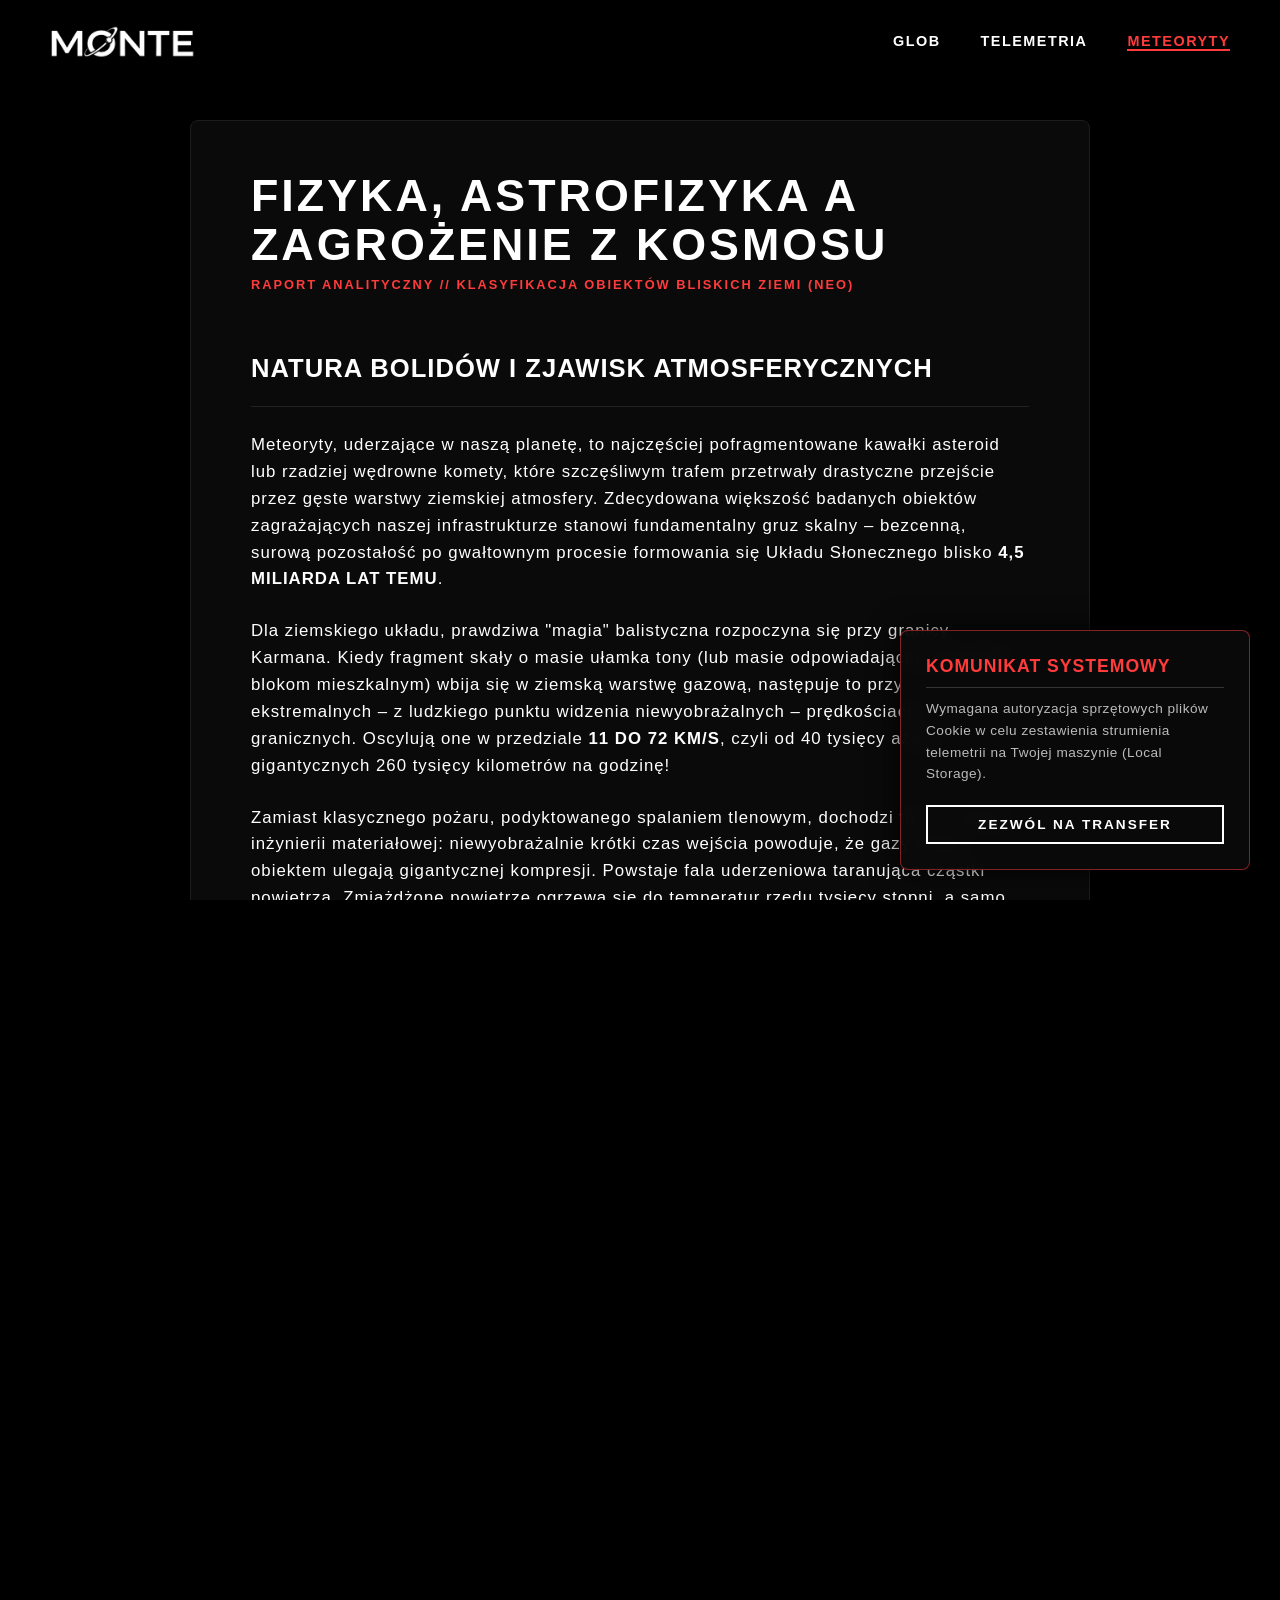
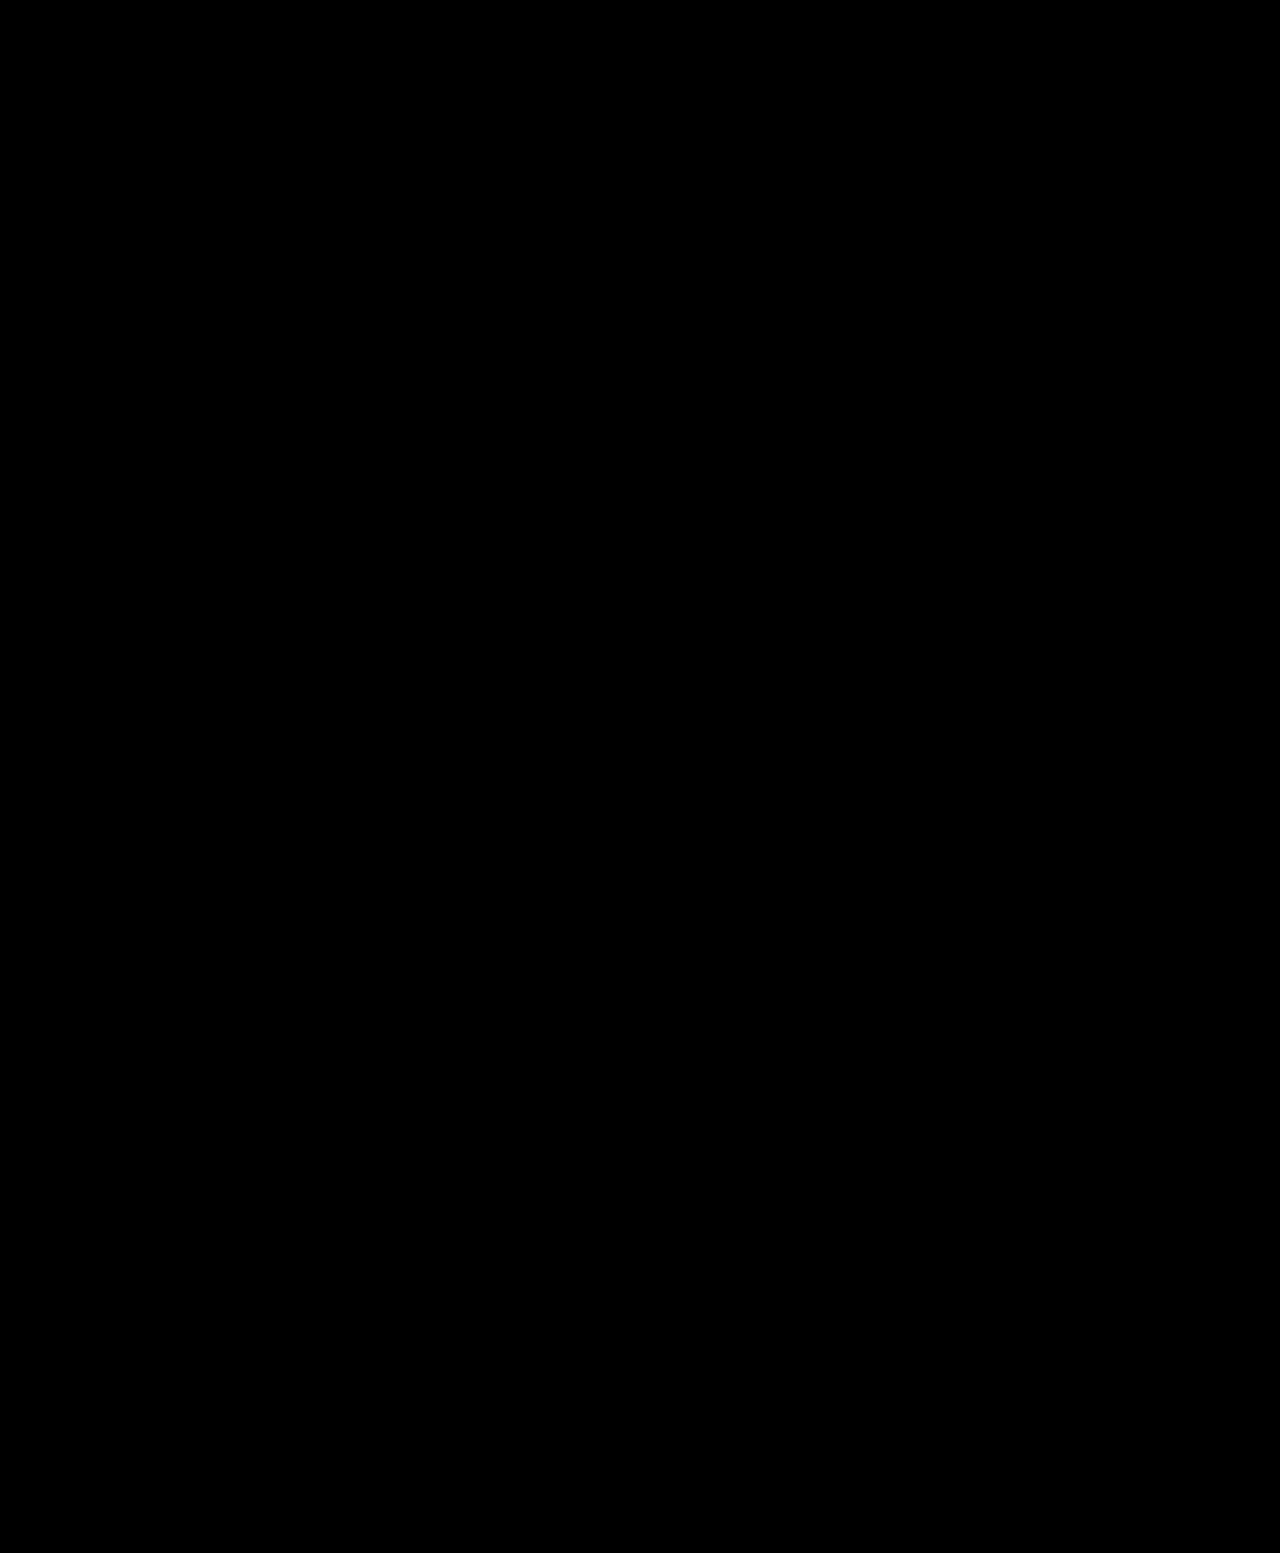
==== meteoryty.html @ 97e1cbf5 "Add files via upload" ====
<!DOCTYPE html>
<html lang="pl">

<head>
    <meta charset="UTF-8">
    <meta name="viewport" content="width=device-width, initial-scale=1.0">
    <title>METEORYTY – DETEKTOR | MONTE</title>
    <meta name="description" content="Klasyfikacja Obiektów Bliskich Ziemi, analiza ryzyka i kolonizacja Marsa przed potencjalną anomalią balistyczną rodem z NASA.">
    <link rel="icon" type="image/png" href="favicon/meteor.png">
    <link rel="stylesheet" href="style.css">
</head>

<body>
    <!-- Nawigacja -->
    <header class="navbar">
        <div class="logo">
            <a href="index.html">
                <img src="logoicon/logo.png" alt="Logo Detektor" style="height: 34px; width: auto; vertical-align: middle;">
            </a>
        </div>
        <nav class="nav-links">
            <a href="index.html#tracker">GLOB</a>
            <a href="index.html#feed">TELEMETRIA</a>
            <a href="meteoryty.html" style="color:#ff3b3b; border-bottom: 2px solid #ff3b3b;">METEORYTY</a>
        </nav>
        <div class="menu-toggle">&#9776;</div>
    </header>

    <div class="article-container">
        <h1>Fizyka, Astrofizyka a Zagrożenie Z Kosmosu</h1>
        <p style="color:#ff3b3b; font-size:0.8rem; text-transform:uppercase; letter-spacing: 2px; font-weight:bold; margin-bottom: 40px;">RAPORT ANALITYCZNY // KLASYFIKACJA OBIEKTÓW BLISKICH ZIEMI (NEO)</p>
        
        <h2>NATURA BOLIDÓW I ZJAWISK ATMOSFERYCZNYCH</h2>
        <p>Meteoryty, uderzające w naszą planetę, to najczęściej pofragmentowane kawałki asteroid lub rzadziej wędrowne komety, które szczęśliwym trafem przetrwały drastyczne przejście przez gęste warstwy ziemskiej atmosfery. Zdecydowana większość badanych obiektów zagrażających naszej infrastrukturze stanowi fundamentalny gruz skalny – bezcenną, surową pozostałość po gwałtownym procesie formowania się Układu Słonecznego blisko <strong>4,5 miliarda lat temu</strong>.</p>
        
        <p>Dla ziemskiego układu, prawdziwa "magia" balistyczna rozpoczyna się przy granicy Karmana. Kiedy fragment skały o masie ułamka tony (lub masie odpowiadającej nierzadko blokom mieszkalnym) wbija się w ziemską warstwę gazową, następuje to przy ekstremalnych – z ludzkiego punktu widzenia niewyobrażalnych – prędkościach granicznych. Oscylują one w przedziale <strong>11 do 72 km/s</strong>, czyli od 40 tysięcy aż do gigantycznych 260 tysięcy kilometrów na godzinę!</p>
        
        <p>Zamiast klasycznego pożaru, podyktowanego spalaniem tlenowym, dochodzi tu do czystej inżynierii materiałowej: niewyobrażalnie krótki czas wejścia powoduje, że gazy przed obiektem ulegają gigantycznej kompresji. Powstaje fala uderzeniowa taranująca cząstki powietrza. Zmiażdżone powietrze ogrzewa się do temperatur rzędu tysięcy stopni, a samo zjawisko niszczenia nazywamy z fizycznego punktu widzenia <em>ablacją</em>. Na optycznych detektorach i stacjach wczesnego ostrzegania NASA (takich jak CNEOS) wykrywane jest to natychmiast jako potężny rozbłysk promieniowania cieplnego – nazywany anglosaskim terminem <strong>Fireball</strong> (bolid).</p>
        
        <h2>WIDMO ZAGŁADY: CZY WKRÓTCE ZNIKNIEMY JAK DINOZAURY?</h2>
        <p>Pomimo powszechnie królujących, ponurych obaw napędzanych wizją reżyserską rodem z Hollywood, czysta i chłodna statystyka układów stochastycznych dynamiki orbitalnej przynosi ulgę. Ziemi absolutnie nie zagraża natychmiastowe globalne wymarcie flory i fauny z miesiąca na miesiąc. Asteroida kalibru rzędu 10-15 kilometrów średnicy – gabaryty przypisywane słynnemu impaktorowi z krateru <strong>Chicxulub</strong>, który przed milionami lat zabił całą gałąź nieptasich dinozaurów – trafia w Ziemię skrajnie i niewyobrażalnie wręcz rzadko. Znakomita większość orbit monstrualnych obiektów Układu Słonecznego została skrupulatnie zweryfikowana przez agencje i przebywa dziś bezpiecznie, mocno ustabilizowana przez dominujące wpływy grawitacyjne w Pasie Głównym Jowisza.</p>
        
        <p>Nie oznacza to jednak jakiejś uniwersalnej gwarancji absolutnego bezpieczeństwa Ziemi i jej mieszkańców.</p>
        
        <p>W XXI wieku największym, najbardziej realnym, <strong>nagłym i punktowym</strong> zagrożeniem dla cywilizacji ludzkiej są obiekty, z którymi mierzy się właśnie Twój Detektor na stronie głównej – te o średnicy od 50 do około 140 metrów. Ciała te są z reguły ciemne, małe (dla teleskopów z Ziemi) a ich wejście gmatwa się w blasku słonecznym, przez co o zbliżającej się skałach dowiadujemy się nierzadko w dniu uderzenia.</p>
        
        <p>Dokładnie taki "niewielki", 50-metrowy bolid zniszczył olbrzymie połacie lasu poruszając się nad Syberią w 1908 roku podczas słynnej katastrofy Tunguskiej. Mieliśmy z nim do czynienia także zupełnie niedawno nad rosyjskim miastem Czelabińsk, kiedy potężna fala uderzeniowa pozbawiła na moment całe miasto barier w postaci okien i raniła około półtora tysiąca osób. Energia wyzwolona z bezpośredniego wlecenia niewielkiego, chociażby tylko stumetrowego obiektu centralnie w nowojorską czy rzymską aglomerację dorównywać będzie podwielokrotności najsilniejszej bomby wodorowej w arsenale mocarstw jądrowych. Ciśnienie z tak kolosalnego wydarzenia dosłownie zdmuchnie metropolię. Ryzyko zagłady całego lądu nie wystąpi, lecz regionalna rzeź wywołana kosmicznym cudem – już tak.</p>
        
        <div class="monte-promo">
            <h3>GWARANCJA PRZETRWANIA GATUNKU</h3>
            <p>Najtwardsze analizy z rdzeni geologicznych naszej planety krzyczą głośno i wyraźnie o jednej regule. Orbita okołosłoneczna Zeme to nie oaza. Ziemia potrafi resetować życie za sprawą wahań osi, drastycznych erupcji szczelinowych i – ostatecznie – rykoszetów ciał niebieskich uwolnionych np. z otchłani mroźnego Pasa Kuipera. Przez setki wieków nasz dom radził sobie z niszczycielskimi żywiołami.</p>
            <p>Trzymanie całej spuścizny cywilizacyjnej, infrastruktury węglowej, dorobku miliardów umysłów oraz bibliotek ludzkości wyłącznie i tylko pod cienkim kloszem jednej, bezbronnej atmosfery to skrajny, taktyczny masochizm. Czysta dyrektywa genetyczna wskazuje, że ochrona puli DNA polega na brutalnej dywersyfikacji. <strong>Kolonizacja nie jest ucieczką hollywoodzkich marzycieli – to ostateczna, naukowa polisa emerytalna dla naszego gatunku.</strong> Rozrzucenie świadomości na zewnętrzne przyczółki ubezpiecza całą historię ludzkich osiągnięć przez destrukcją w punkcie zero.</p>
            <br>
            <a href="https://cryptgodson.github.io/MonteMARS/" target="_blank" class="btn-mars">SPRAWDŹ GŁÓWNY PROGRAM KOLONIZACYJNY MARSA – MONTE</a>
        </div>
    </div>

    <footer class="site-footer">
        <!-- Push Cookie Notification -->
        <div id="consent-module" class="hidden">
            <div class="consent-content">
                <h4 style="margin-top:0; margin-bottom: 10px; color:#ff3b3b; font-family:'D-DIN', sans-serif; letter-spacing:1px; font-size:1.1rem; border-bottom: 1px solid #333; padding-bottom: 10px;">KOMUNIKAT SYSTEMOWY</h4>
                <p>Wymagana autoryzacja sprzętowych plików Cookie w celu zestawienia strumienia telemetrii na Twojej maszynie (Local Storage).</p>
                <button id="confirm-link-btn" class="btn" style="padding: 10px 15px; font-size:0.85rem; margin:0; width:100%;">ZEZWÓL NA TRANSFER</button>
            </div>
        </div>

        <div class="footer-content">
            <div class="footer-logo">MONTE | DETEKTOR</div>
            <div class="footer-links">
                <a href="index.html#tracker">Glob Ziemi</a>
                <a href="https://cryptgodson.github.io/MonteMARS/" target="_blank">GŁÓWNY PROGRAM KOLONIZACJI MONTE</a>
            </div>
            <div class="footer-copyright" style="display:flex; justify-content:space-between; align-items:center; flex-wrap:wrap; gap: 15px; margin-top:20px;">
                <span>&copy; 2026 Detektor Meteorytów. Zasilane strumieniami Danych CNEOS/NASA JPL.</span>
                <a href="https://github.com/CryptGodSon" target="_blank" style="color:#666; text-decoration:none; border: 1px solid #333; padding: 6px 15px; border-radius: 4px; transition: 0.3s; font-family:'D-DIN', sans-serif; letter-spacing: 1px; font-size: 0.8rem;" onmouseover="this.style.color='#fff'; this.style.borderColor='#fff'" onmouseout="this.style.color='#666'; this.style.borderColor='#333'">ENGINEERED BY CRYPTGODSON</a>
            </div>
        </div>
    </footer>

    <script>
        document.addEventListener('DOMContentLoaded', () => {
            const consentModule = document.getElementById('consent-module');
            const confirmBtn = document.getElementById('confirm-link-btn');
            
            if (!localStorage.getItem('monte_consent')) {
                consentModule.classList.remove('hidden');
            }

            confirmBtn.addEventListener('click', () => {
                localStorage.setItem('monte_consent', 'true');
                consentModule.classList.add('hidden');
            });
        });
    </script>
</body>
</html>
---- style.css ----
@import url('https://fonts.cdnfonts.com/css/d-din');

/* Reset and Global Styles */
* {
    margin: 0;
    padding: 0;
    box-sizing: border-box;
    font-family: 'D-DIN', sans-serif;
    text-transform: uppercase;
    color: white;
}

:root {
    --bg-black: #000;
    --section-bg: #050505;
    --mars-red: #ffffff; /* Zmieniono z czerwonego na biały wg prośby */
    --telemetry-grey: #888;
    --border-color: #222;
}

body, html {
    width: 100%;
    height: 100%;
    background-color: var(--bg-black);
    overflow-x: hidden;
    scroll-behavior: smooth;
    letter-spacing: 1px;
}

p, td {
    text-transform: none; /* readibility */
    line-height: 1.6;
}

/* Header */
.navbar {
    position: fixed;
    top: 0;
    left: 0;
    width: 100%;
    padding: 25px 50px;
    display: flex;
    justify-content: space-between;
    align-items: center;
    z-index: 1000;
    transition: transform 0.4s cubic-bezier(0.16, 1, 0.3, 1), 
                background 0.4s ease, border-bottom 0.4s ease,
                padding 0.4s ease;
}

.navbar.nav-hidden {
    transform: translateY(-100%);
}

.navbar.nav-scrolled {
    background-color: rgba(0, 0, 0, 0.88);
    backdrop-filter: blur(10px);
    padding: 15px 50px;
    border-bottom: 1px solid rgba(255, 255, 255, 0.05);
}

.logo a {
    display: flex;
    align-items: center;
    text-decoration: none;
    font-size: 1.5rem;
    font-weight: bold;
    letter-spacing: 2px;
}

.nav-links {
    display: flex;
    gap: 40px;
}

.nav-links a {
    text-decoration: none;
    font-size: 0.9rem;
    font-weight: bold;
    letter-spacing: 1.5px;
    position: relative;
    color: white;
}

/* SpaceX underline hover */
.nav-links a::after {
    content: '';
    position: absolute;
    width: 0;
    height: 1px;
    bottom: -5px;
    left: 0;
    background-color: white;
    transition: width 0.3s ease;
}

.nav-links a:hover::after {
    width: 100%;
}

.menu-toggle { display: none; }

/* Hero Section */
.hero {
    position: relative;
    width: 100%;
    height: 100vh;
    display: flex;
    flex-direction: column;
    justify-content: center;
    align-items: flex-start;
    padding: 0 10%;
    z-index: 1;
    background-color: #050505;
}

.background-video {
    position: absolute;
    top: 0;
    left: 0;
    width: 100%;
    height: 100%;
    object-fit: cover;
    object-position: center;
    z-index: 0;
    opacity: 0.6; /* Wymuszenie wiekszego czarnego tła */
}

.video-overlay {
    position: absolute;
    top: 0;
    left: 0;
    width: 100%;
    height: 100%;
    background: linear-gradient(to right, rgba(0, 0, 0, 0.6) 0%, rgba(0, 0, 0, 0) 60%), radial-gradient(circle, transparent 20%, rgba(0,0,0,0.8) 100%);
    z-index: 1;
}

.hero-content {
    position: relative;
    text-align: left;
    max-width: 700px;
    z-index: 10;
    animation: fadeIn 2s ease-out forwards;
    text-shadow: 0 2px 10px rgba(0,0,0,0.8);
}

.hero-description {
    font-size: 1rem;
    line-height: 1.6;
    margin-bottom: 40px;
    font-weight: normal;
    color: #ccc;
    letter-spacing: 2px;
}

.hero-title {
    font-size: 4rem;
    font-weight: bold;
    letter-spacing: 4px;
    margin-bottom: 20px;
    line-height: 1.1;
}

/* SpaceX style Button */
.btn {
    display: inline-block;
    padding: 15px 40px;
    border: 2px solid white;
    background: transparent;
    color: white;
    text-decoration: none;
    font-weight: bold;
    letter-spacing: 2px;
    position: relative;
    overflow: hidden;
    transition: color 0.4s ease;
    z-index: 1;
    cursor: pointer;
    text-transform: uppercase;
}

.btn::before {
    content: "";
    position: absolute;
    top: 0;
    left: 0;
    width: 100%;
    height: 100%;
    background: white;
    z-index: -1;
    transform: translateY(100%);
    transition: transform 0.4s cubic-bezier(0.2, 1, 0.3, 1);
}

.btn:hover {
    color: black;
}

.btn:hover::before {
    transform: translateY(0);
}

/* Scroll indicator */
.scroll-down {
    position: absolute;
    bottom: 40px;
    left: 50%;
    transform: translateX(-50%);
    text-align: center;
    font-size: 0.8rem;
    letter-spacing: 2px;
    animation: bounce 2s infinite;
    z-index: 10;
}

.scroll-down span { display: block; margin-bottom: 5px; color:#aaa; font-size:0.6rem; font-weight:bold; }

.chevron {
    width: 16px;
    height: 16px;
    border-right: 2px solid white;
    border-bottom: 2px solid white;
    transform: rotate(45deg);
    margin: 0 auto;
}

/* Content Sections */
.content-section {
    padding: 100px 50px;
    background-color: var(--bg-black);
}

.pt-0 { padding-top: 0; }

.content-container {
    max-width: 1200px;
    margin: 0 auto;
    width: 100%;
}

.section-heading {
    font-size: 2.5rem;
    margin-bottom: 40px;
    letter-spacing: 2px;
    font-weight: bold;
}

.text-left { text-align: left; }

/* Mission Control Map Filters */

.pulse-marker {
    background: #ffffff;
    border: 1px solid rgba(255, 255, 255, 0.5);
    border-radius: 50%;
    box-shadow: 0 0 10px rgba(255, 255, 255, 0.8);
    cursor: pointer;
}

.pulse-marker-latest {
    background: #ff3b3b;
    border: 1px solid rgba(255, 59, 59, 0.5);
    border-radius: 50%;
    box-shadow: 0 0 15px rgba(255, 59, 59, 0.9);
    cursor: pointer;
}

.pulse {
    display: inline-block;
    width: 8px;
    height: 8px;
    background: #ffffff;
    border-radius: 50%;
    box-shadow: 0 0 8px rgba(255, 255, 255, 0.8);
    animation: pulse-anim 1.5s infinite alternate;
}

.pulse.status-green {
    background: #00ff00 !important;
    box-shadow: 0 0 10px #00ff00 !important;
}

.pulse.status-orange {
    background: #ffa500 !important;
    box-shadow: 0 0 10px #ffa500 !important;
}

.pulse.status-red {
    background: #ff3b3b !important;
    box-shadow: 0 0 10px #ff3b3b !important;
}

@keyframes pulse-anim {
    from { transform: scale(1); opacity: 1; }
    to { transform: scale(1.5); opacity: 0.5; }
}

/* Przyciski Zoom (+ / -) na mapie */
.leaflet-bar a, .leaflet-control-zoom-in, .leaflet-control-zoom-out {
    color: #fff !important;               /* Biały znak + i - */
    background-color: #050505 !important; /* Czarne tło przycisku */
    border: 1px solid #333 !important;    /* Ciemnoszara ramka */
    font-weight: bold !important;
}
.leaflet-bar a:hover {
    background-color: #222 !important;    /* Delikatnie jaśniejsze tło na hover */
    color: #fff !important;
}
.leaflet-bar {
    border: none !important;              /* Usunięcie grubej oryginalnej szarej ramki zewnętrznej Leaflet */
}

/* Tooltip Informacyjny (i) */
.infotip {
    position: relative;
    display: inline-block;
    cursor: help;
    margin-left: 15px;
    color: #666;
    font-size: 1.1rem;
    font-weight: bold;
    font-family: sans-serif;
    transition: color 0.3s;
}

.infotip:hover {
    color: #fff;
}

.infotip .infotiptext {
    visibility: hidden;
    width: 320px;
    background-color: #111;
    color: #bbb;
    text-align: left;
    border-radius: 8px;
    padding: 20px;
    border: 1px solid #333;
    position: absolute;
    z-index: 9999;
    bottom: 150%;
    left: 50%;
    margin-left: -160px;
    opacity: 0;
    transition: opacity 0.3s;
    font-size: 0.75rem;
    line-height: 1.6;
    text-transform: none; /* Rozwijany tekst musi być wygodny w czytaniu (nie same duże litery) */
    box-shadow: 0 4px 20px rgba(0,0,0,0.8);
    font-family: 'D-DIN', sans-serif;
}

.infotip:hover .infotiptext {
    visibility: visible;
    opacity: 1;
}

.infotiptext strong {
    color: #fff;
    font-weight: 800;
}

/* Tables */
.table-wrapper {
    background: var(--section-bg);
    border: 1px solid var(--border-color);
    border-radius: 8px;
    overflow-x: auto;
}

table {
    width: 100%;
    border-collapse: collapse;
}

th, td {
    padding: 24px;
    text-align: left;
    border-bottom: 1px solid #111;
}

th {
    font-size: 0.75rem;
    color: var(--telemetry-grey);
    background: #080808;
    letter-spacing: 2px;
}

td { font-size: 0.9rem; color: #ddd; }
tr:hover { background: #0c0c0c; }
tr { cursor: pointer; transition: background 0.3s ease; }

.status-badge {
    font-size: 0.65rem;
    border: 1px solid var(--mars-red);
    padding: 4px 8px;
    color: var(--mars-red);
    border-radius: 4px;
    font-weight: bold;
    letter-spacing: 1px;
}

.scanning { color: var(--mars-red); animation: scan-blink 1s infinite; letter-spacing: 2px;}
@keyframes scan-blink { 50% { opacity: 0; } }

/* Modals */
#modal-overlay.hidden, #consent-module.hidden { display: none !important; }

#modal-overlay {
    position: fixed; top: 0; left: 0; width: 100vw; height: 100vh;
    background: rgba(0,0,0,0.95);
    z-index: 10000;
    display: flex; justify-content: center; align-items: center;
    backdrop-filter: blur(15px);
}

.glassmorphism {
    background: #0a0a0a;
    border: 1px solid var(--border-color);
    padding: 50px;
    max-width: 750px;
    width: 90%;
    position: relative;
    border-radius: 8px;
}

#close-modal {
    position: absolute; top: 25px; right: 25px;
    background: none; border: none; color: #fff; font-size: 2.5rem; cursor: pointer;
    transition: color 0.3s;
    line-height: 1;
}

#close-modal:hover { color: #888; }

#consent-module {
    position: fixed; 
    bottom: 30px; 
    right: 30px; 
    width: 350px;
    background: rgba(10, 10, 10, 0.95); 
    border: 1px solid rgba(255, 59, 59, 0.5);
    border-radius: 8px;
    padding: 25px; 
    z-index: 5000;
    box-shadow: 0 0 30px rgba(0, 0, 0, 0.9);
    transform: translateX(150%);
    animation: push-slide-in 0.6s cubic-bezier(0.2, 0.8, 0.2, 1) forwards 0.5s;
    backdrop-filter: blur(10px);
}

@keyframes push-slide-in {
    to { transform: translateX(0); }
}

#consent-module p { 
    font-size: 0.85rem; 
    letter-spacing: 0.5px; 
    color: #bbb; 
    margin-top: 0;
    margin-bottom: 20px;
}

/* Footer */
.site-footer {
    background-color: var(--section-bg);
    border-top: 1px solid var(--border-color);
    padding: 60px 10%;
    color: #ccc;
    font-size: 0.9rem;
}

.footer-content {
    display: flex;
    justify-content: space-between;
    align-items: center;
    flex-wrap: wrap;
    gap: 30px;
    max-width: 1200px;
    margin: 0 auto;
}

.footer-logo {
    font-size: 1.5rem;
    font-weight: bold;
    letter-spacing: 2px;
    color: #fff;
}

.footer-links {
    display: flex;
    gap: 20px;
    flex-wrap: wrap;
}

.footer-links a {
    color: #aaa;
    text-decoration: none;
    transition: color 0.3s ease;
    font-weight: bold;
    letter-spacing: 1px;
    font-size: 0.8rem;
}

.footer-links a:hover {
    color: #fff;
}

/* Animations Keyframes missing */
@keyframes fadeIn {
    from { opacity: 0; transform: translateY(20px); }
    to { opacity: 1; transform: translateY(0); }
}

@keyframes bounce {
    0%, 20%, 50%, 80%, 100% { transform: translate(-50%, 0); }
    40% { transform: translate(-50%, -10px); }
}

/* ENCYKLOPEDIA / METEORYTY - STYL TABS */
.article-container {
    max-width: 900px;
    margin: 120px auto 100px auto;
    padding: 50px 60px;
    background: #0a0a0a;
    border: 1px solid #1c1c1c;
    border-radius: 8px;
    color: #bbb;
    line-height: 1.8;
    font-family: sans-serif;
    box-shadow: 0 0 40px rgba(0,0,0,0.9);
}
.article-container h1 {
    color: #fff;
    font-size: 2.8rem;
    margin-bottom: 5px;
    font-family: 'D-DIN', sans-serif;
    text-transform: uppercase;
    letter-spacing: 3px;
    line-height: 1.1;
}
.article-container h2 {
    color: #fff;
    font-size: 1.6rem;
    margin-top: 50px;
    border-bottom: 1px solid #222;
    padding-bottom: 15px;
    margin-bottom: 25px;
    font-family: 'D-DIN', sans-serif;
    letter-spacing: 1px;
}
.article-container p {
    margin-bottom: 25px;
    font-size: 1.05rem;
    font-weight: 300;
}
.article-container strong {
    color: #fff;
    font-weight: bold;
}

.monte-promo {
    margin-top: 60px;
    padding: 40px;
    border: 1px solid rgba(255, 59, 59, 0.4);
    background: rgba(255, 59, 59, 0.03);
    border-radius: 8px;
    text-align: center;
}
.monte-promo h3 {
    color: #fff;
    margin-bottom: 20px;
    font-family: 'D-DIN', sans-serif;
    font-size: 1.8rem;
    letter-spacing: 2px;
}
.monte-promo p {
    color: #a0a0a0;
    text-align: left;
    font-size: 1rem;
    line-height: 1.7;
    column-count: 1;
}
.btn-mars {
    display: inline-block;
    margin-top: 25px;
    padding: 16px 35px;
    background: transparent;
    color: #ff3b3b;
    border: 2px solid #ff3b3b;
    text-decoration: none;
    font-weight: bold;
    text-transform: uppercase;
    letter-spacing: 2px;
    transition: all 0.3s;
    font-family: 'D-DIN', sans-serif;
    font-size: 1.1rem;
}
.btn-mars:hover {
    background: #ff3b3b;
    color: #000;
    box-shadow: 0 0 20px rgba(255, 59, 59, 0.4);
}

@media (min-width: 768px) {
    .monte-promo p {
        column-count: 2;
        column-gap: 40px;
    }
}

.modal-grid {
    display: grid; 
    grid-template-columns: 1fr 1fr; 
    gap: 30px; 
    font-size: 0.8rem;
}

/* =========================================
   RESPONSIVE DESIGN (MOBILE & TABLETS)
========================================= */
@media (max-width: 768px) {
    /* Navbar i Nagłówki */
    .navbar {
        flex-direction: column;
        padding: 15px;
        gap: 15px;
    }
    
    .hero h1 {
        font-size: 2.8rem;
    }
    
    .hero p {
        font-size: 0.9rem;
    }

    .section-heading {
        font-size: 1.5rem;
    }

    /* Gridy Modyfikacje - zwijanie kafelków */
    .modal-grid {
        grid-template-columns: 1fr;
        gap: 20px;
    }
    
    .encyclopedia-grid {
        grid-template-columns: 1fr;
    }
    
    /* Layout Encyklopedii */
    .article-container {
        padding: 30px 20px;
        margin: 100px auto 30px auto;
        border: none;
        border-radius: 0;
    }
    
    .article-container h1 {
        font-size: 2rem;
    }

    /* Tabela scrollowana w poziomie */
    .table-wrapper {
        display: block;
        overflow-x: auto;
        white-space: nowrap;
    }

    /* Skalowanie okienek wyskakujących */
    .glassmorphism {
        padding: 30px 20px;
    }
    
    #close-modal {
        top: 10px;
        right: 15px;
    }
    
    /* Stopka */
    .footer-content {
        flex-direction: column;
        align-items: flex-start;
        gap: 15px;
    }
    
    .footer-copyright {
        flex-direction: column;
        align-items: flex-start !important;
    }
}
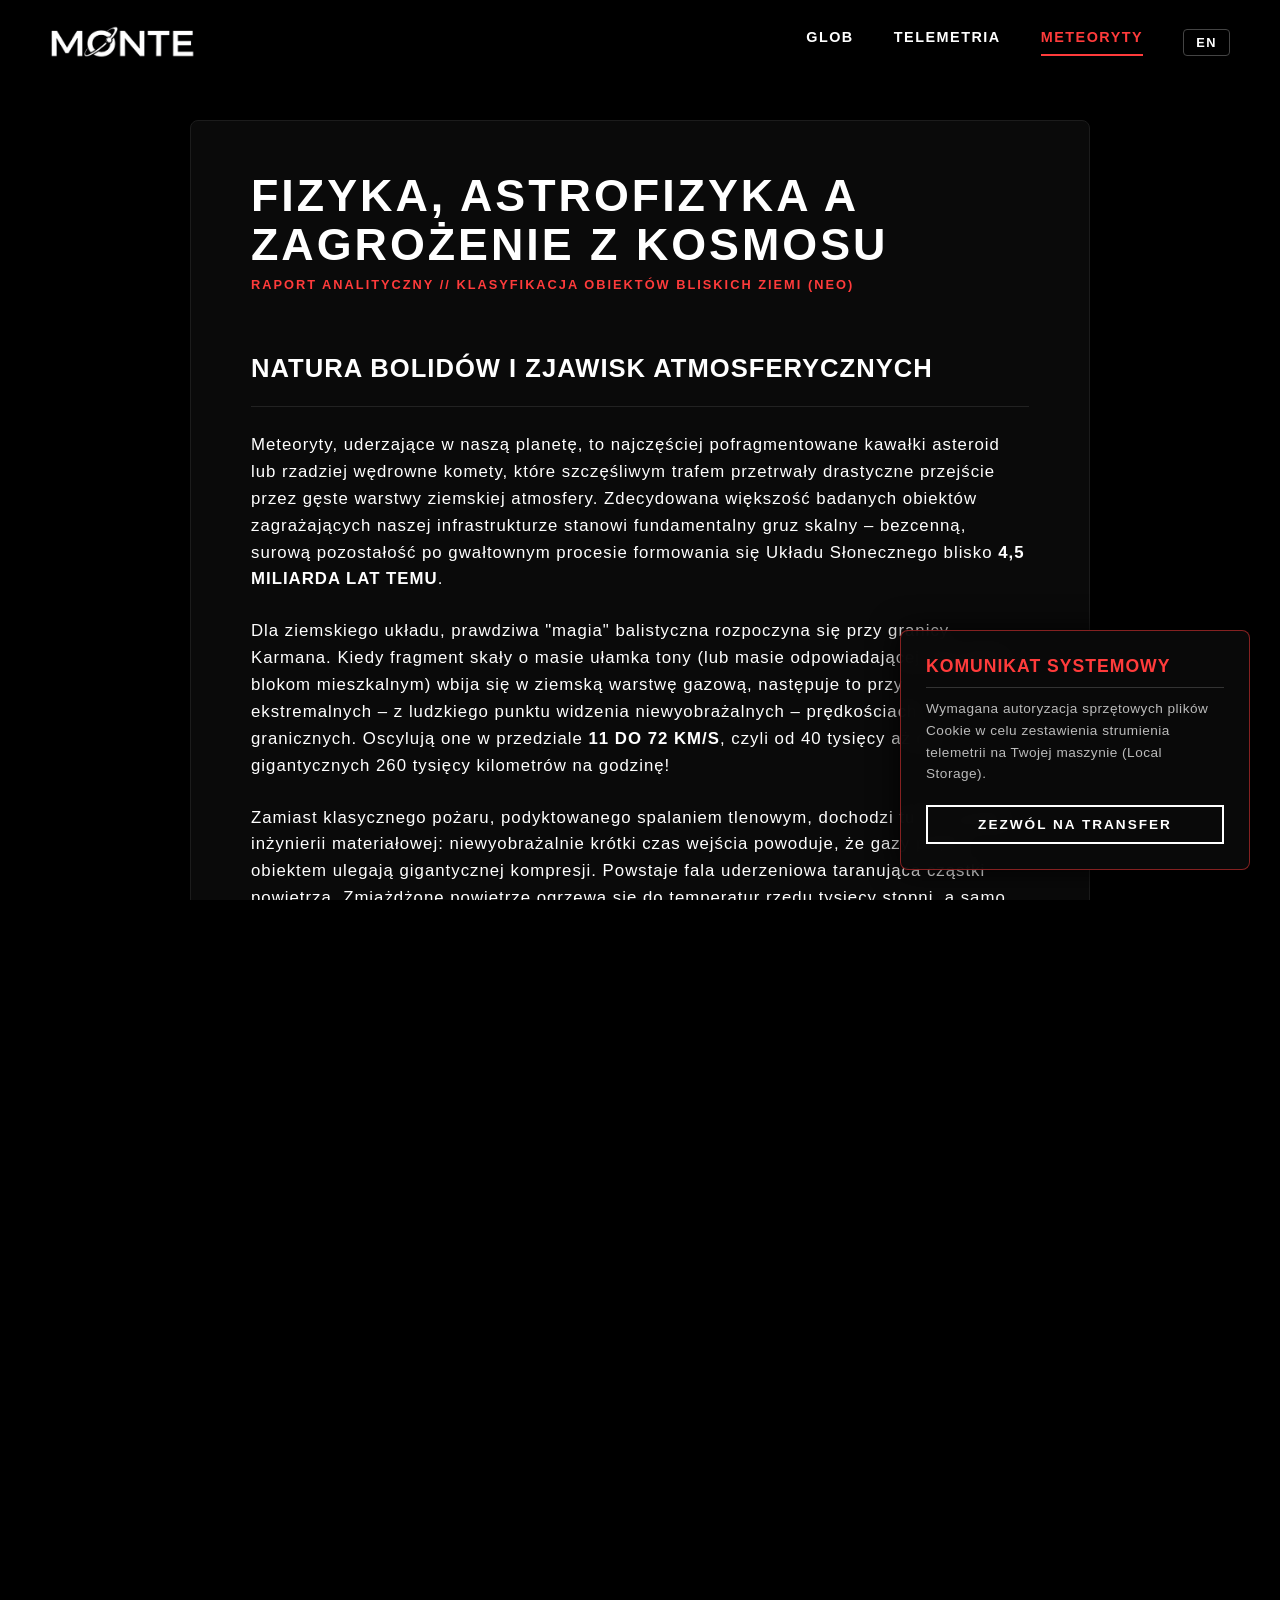
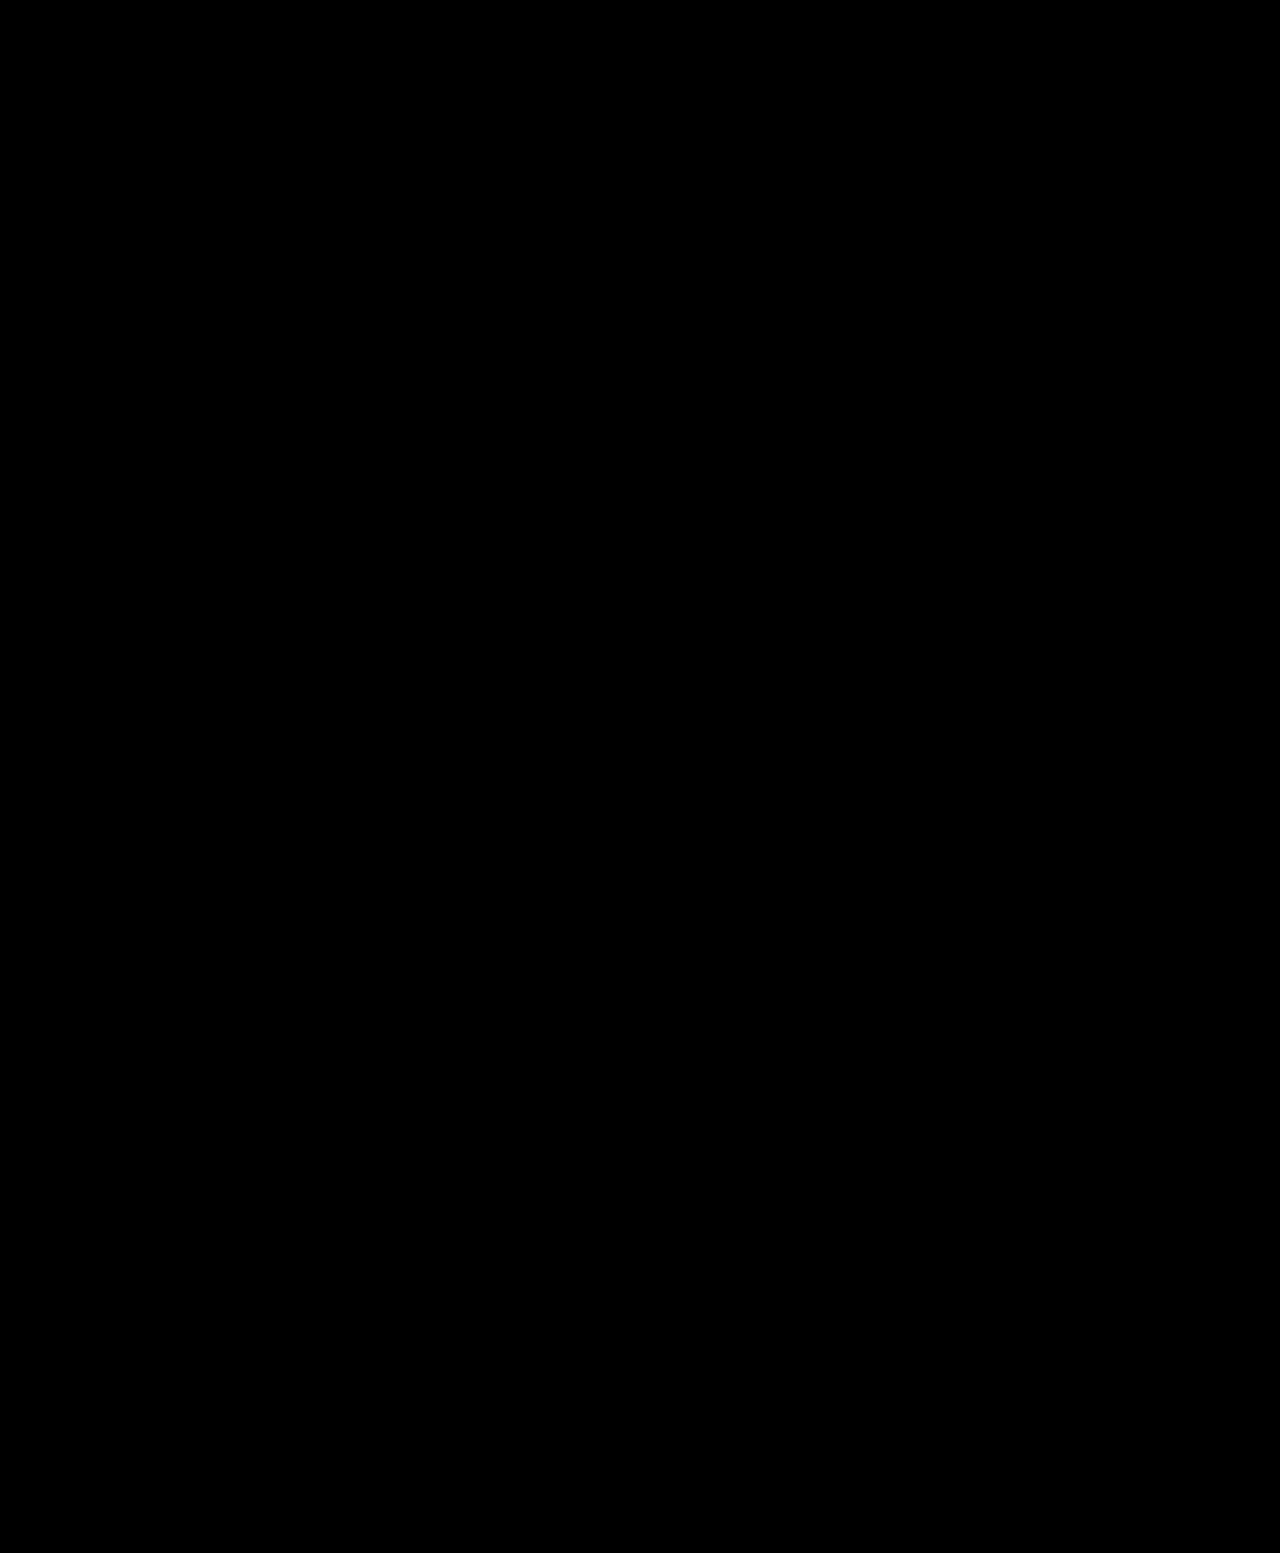
==== commit e9b10b1e: "Dodaj dwujęzyczność PL/EN (i18n.js + przełącznik) - Nowy i18n.js: słownik PL/EN (70 kluczy), funkcja" ====
--- a/meteoryty.html
+++ b/meteoryty.html
@@ -4,8 +4,8 @@
 <head>
     <meta charset="UTF-8">
     <meta name="viewport" content="width=device-width, initial-scale=1.0">
-    <title>METEORYTY – DETEKTOR | MONTE</title>
-    <meta name="description" content="Klasyfikacja Obiektów Bliskich Ziemi, analiza ryzyka i kolonizacja Marsa przed potencjalną anomalią balistyczną rodem z NASA.">
+    <title data-i18n="title_meteor">METEORYTY – DETEKTOR | MONTE</title>
+    <meta name="description" data-i18n-content="desc_meteor" content="Klasyfikacja Obiektów Bliskich Ziemi, analiza ryzyka i kolonizacja Marsa przed potencjalną anomalią balistyczną rodem z NASA.">
     <link rel="icon" type="image/png" href="favicon/meteor.png">
     <link rel="stylesheet" href="style.css">
 </head>
@@ -19,39 +19,40 @@
             </a>
         </div>
         <nav class="nav-links">
-            <a href="index.html#tracker">GLOB</a>
-            <a href="index.html#feed">TELEMETRIA</a>
-            <a href="meteoryty.html" style="color:#ff3b3b; border-bottom: 2px solid #ff3b3b;">METEORYTY</a>
+            <a href="index.html#tracker" data-i18n="nav_glob">GLOB</a>
+            <a href="index.html#feed" data-i18n="nav_telemetry">TELEMETRIA</a>
+            <a href="meteoryty.html" data-i18n="nav_meteors" style="color:#ff3b3b; border-bottom: 2px solid #ff3b3b;">METEORYTY</a>
+            <button id="lang-toggle" class="lang-toggle" type="button">EN</button>
         </nav>
         <div class="menu-toggle">&#9776;</div>
     </header>
 
     <div class="article-container">
-        <h1>Fizyka, Astrofizyka a Zagrożenie Z Kosmosu</h1>
-        <p style="color:#ff3b3b; font-size:0.8rem; text-transform:uppercase; letter-spacing: 2px; font-weight:bold; margin-bottom: 40px;">RAPORT ANALITYCZNY // KLASYFIKACJA OBIEKTÓW BLISKICH ZIEMI (NEO)</p>
-        
-        <h2>NATURA BOLIDÓW I ZJAWISK ATMOSFERYCZNYCH</h2>
-        <p>Meteoryty, uderzające w naszą planetę, to najczęściej pofragmentowane kawałki asteroid lub rzadziej wędrowne komety, które szczęśliwym trafem przetrwały drastyczne przejście przez gęste warstwy ziemskiej atmosfery. Zdecydowana większość badanych obiektów zagrażających naszej infrastrukturze stanowi fundamentalny gruz skalny – bezcenną, surową pozostałość po gwałtownym procesie formowania się Układu Słonecznego blisko <strong>4,5 miliarda lat temu</strong>.</p>
-        
-        <p>Dla ziemskiego układu, prawdziwa "magia" balistyczna rozpoczyna się przy granicy Karmana. Kiedy fragment skały o masie ułamka tony (lub masie odpowiadającej nierzadko blokom mieszkalnym) wbija się w ziemską warstwę gazową, następuje to przy ekstremalnych – z ludzkiego punktu widzenia niewyobrażalnych – prędkościach granicznych. Oscylują one w przedziale <strong>11 do 72 km/s</strong>, czyli od 40 tysięcy aż do gigantycznych 260 tysięcy kilometrów na godzinę!</p>
-        
-        <p>Zamiast klasycznego pożaru, podyktowanego spalaniem tlenowym, dochodzi tu do czystej inżynierii materiałowej: niewyobrażalnie krótki czas wejścia powoduje, że gazy przed obiektem ulegają gigantycznej kompresji. Powstaje fala uderzeniowa taranująca cząstki powietrza. Zmiażdżone powietrze ogrzewa się do temperatur rzędu tysięcy stopni, a samo zjawisko niszczenia nazywamy z fizycznego punktu widzenia <em>ablacją</em>. Na optycznych detektorach i stacjach wczesnego ostrzegania NASA (takich jak CNEOS) wykrywane jest to natychmiast jako potężny rozbłysk promieniowania cieplnego – nazywany anglosaskim terminem <strong>Fireball</strong> (bolid).</p>
-        
-        <h2>WIDMO ZAGŁADY: CZY WKRÓTCE ZNIKNIEMY JAK DINOZAURY?</h2>
-        <p>Pomimo powszechnie królujących, ponurych obaw napędzanych wizją reżyserską rodem z Hollywood, czysta i chłodna statystyka układów stochastycznych dynamiki orbitalnej przynosi ulgę. Ziemi absolutnie nie zagraża natychmiastowe globalne wymarcie flory i fauny z miesiąca na miesiąc. Asteroida kalibru rzędu 10-15 kilometrów średnicy – gabaryty przypisywane słynnemu impaktorowi z krateru <strong>Chicxulub</strong>, który przed milionami lat zabił całą gałąź nieptasich dinozaurów – trafia w Ziemię skrajnie i niewyobrażalnie wręcz rzadko. Znakomita większość orbit monstrualnych obiektów Układu Słonecznego została skrupulatnie zweryfikowana przez agencje i przebywa dziś bezpiecznie, mocno ustabilizowana przez dominujące wpływy grawitacyjne w Pasie Głównym Jowisza.</p>
-        
-        <p>Nie oznacza to jednak jakiejś uniwersalnej gwarancji absolutnego bezpieczeństwa Ziemi i jej mieszkańców.</p>
-        
-        <p>W XXI wieku największym, najbardziej realnym, <strong>nagłym i punktowym</strong> zagrożeniem dla cywilizacji ludzkiej są obiekty, z którymi mierzy się właśnie Twój Detektor na stronie głównej – te o średnicy od 50 do około 140 metrów. Ciała te są z reguły ciemne, małe (dla teleskopów z Ziemi) a ich wejście gmatwa się w blasku słonecznym, przez co o zbliżającej się skałach dowiadujemy się nierzadko w dniu uderzenia.</p>
-        
-        <p>Dokładnie taki "niewielki", 50-metrowy bolid zniszczył olbrzymie połacie lasu poruszając się nad Syberią w 1908 roku podczas słynnej katastrofy Tunguskiej. Mieliśmy z nim do czynienia także zupełnie niedawno nad rosyjskim miastem Czelabińsk, kiedy potężna fala uderzeniowa pozbawiła na moment całe miasto barier w postaci okien i raniła około półtora tysiąca osób. Energia wyzwolona z bezpośredniego wlecenia niewielkiego, chociażby tylko stumetrowego obiektu centralnie w nowojorską czy rzymską aglomerację dorównywać będzie podwielokrotności najsilniejszej bomby wodorowej w arsenale mocarstw jądrowych. Ciśnienie z tak kolosalnego wydarzenia dosłownie zdmuchnie metropolię. Ryzyko zagłady całego lądu nie wystąpi, lecz regionalna rzeź wywołana kosmicznym cudem – już tak.</p>
-        
+        <h1 data-i18n="art_h1">Fizyka, Astrofizyka a Zagrożenie Z Kosmosu</h1>
+        <p data-i18n="art_subtitle" style="color:#ff3b3b; font-size:0.8rem; text-transform:uppercase; letter-spacing: 2px; font-weight:bold; margin-bottom: 40px;">RAPORT ANALITYCZNY // KLASYFIKACJA OBIEKTÓW BLISKICH ZIEMI (NEO)</p>
+
+        <h2 data-i18n="art_h2_1">NATURA BOLIDÓW I ZJAWISK ATMOSFERYCZNYCH</h2>
+        <p data-i18n="art_p1">Meteoryty, uderzające w naszą planetę, to najczęściej pofragmentowane kawałki asteroid lub rzadziej wędrowne komety, które szczęśliwym trafem przetrwały drastyczne przejście przez gęste warstwy ziemskiej atmosfery. Zdecydowana większość badanych obiektów zagrażających naszej infrastrukturze stanowi fundamentalny gruz skalny – bezcenną, surową pozostałość po gwałtownym procesie formowania się Układu Słonecznego blisko <strong>4,5 miliarda lat temu</strong>.</p>
+
+        <p data-i18n="art_p2">Dla ziemskiego układu, prawdziwa "magia" balistyczna rozpoczyna się przy granicy Karmana. Kiedy fragment skały o masie ułamka tony (lub masie odpowiadającej nierzadko blokom mieszkalnym) wbija się w ziemską warstwę gazową, następuje to przy ekstremalnych – z ludzkiego punktu widzenia niewyobrażalnych – prędkościach granicznych. Oscylują one w przedziale <strong>11 do 72 km/s</strong>, czyli od 40 tysięcy aż do gigantycznych 260 tysięcy kilometrów na godzinę!</p>
+
+        <p data-i18n="art_p3">Zamiast klasycznego pożaru, podyktowanego spalaniem tlenowym, dochodzi tu do czystej inżynierii materiałowej: niewyobrażalnie krótki czas wejścia powoduje, że gazy przed obiektem ulegają gigantycznej kompresji. Powstaje fala uderzeniowa taranująca cząstki powietrza. Zmiażdżone powietrze ogrzewa się do temperatur rzędu tysięcy stopni, a samo zjawisko niszczenia nazywamy z fizycznego punktu widzenia <em>ablacją</em>. Na optycznych detektorach i stacjach wczesnego ostrzegania NASA (takich jak CNEOS) wykrywane jest to natychmiast jako potężny rozbłysk promieniowania cieplnego – nazywany anglosaskim terminem <strong>Fireball</strong> (bolid).</p>
+
+        <h2 data-i18n="art_h2_2">WIDMO ZAGŁADY: CZY WKRÓTCE ZNIKNIEMY JAK DINOZAURY?</h2>
+        <p data-i18n="art_p4">Pomimo powszechnie królujących, ponurych obaw napędzanych wizją reżyserską rodem z Hollywood, czysta i chłodna statystyka układów stochastycznych dynamiki orbitalnej przynosi ulgę. Ziemi absolutnie nie zagraża natychmiastowe globalne wymarcie flory i fauny z miesiąca na miesiąc. Asteroida kalibru rzędu 10-15 kilometrów średnicy – gabaryty przypisywane słynnemu impaktorowi z krateru <strong>Chicxulub</strong>, który przed milionami lat zabił całą gałąź nieptasich dinozaurów – trafia w Ziemię skrajnie i niewyobrażalnie wręcz rzadko. Znakomita większość orbit monstrualnych obiektów Układu Słonecznego została skrupulatnie zweryfikowana przez agencje i przebywa dziś bezpiecznie, mocno ustabilizowana przez dominujące wpływy grawitacyjne w Pasie Głównym Jowisza.</p>
+
+        <p data-i18n="art_p5">Nie oznacza to jednak jakiejś uniwersalnej gwarancji absolutnego bezpieczeństwa Ziemi i jej mieszkańców.</p>
+
+        <p data-i18n="art_p6">W XXI wieku największym, najbardziej realnym, <strong>nagłym i punktowym</strong> zagrożeniem dla cywilizacji ludzkiej są obiekty, z którymi mierzy się właśnie Twój Detektor na stronie głównej – te o średnicy od 50 do około 140 metrów. Ciała te są z reguły ciemne, małe (dla teleskopów z Ziemi) a ich wejście gmatwa się w blasku słonecznym, przez co o zbliżającej się skałach dowiadujemy się nierzadko w dniu uderzenia.</p>
+
+        <p data-i18n="art_p7">Dokładnie taki "niewielki", 50-metrowy bolid zniszczył olbrzymie połacie lasu poruszając się nad Syberią w 1908 roku podczas słynnej katastrofy Tunguskiej. Mieliśmy z nim do czynienia także zupełnie niedawno nad rosyjskim miastem Czelabińsk, kiedy potężna fala uderzeniowa pozbawiła na moment całe miasto barier w postaci okien i raniła około półtora tysiąca osób. Energia wyzwolona z bezpośredniego wlecenia niewielkiego, chociażby tylko stumetrowego obiektu centralnie w nowojorską czy rzymską aglomerację dorównywać będzie podwielokrotności najsilniejszej bomby wodorowej w arsenale mocarstw jądrowych. Ciśnienie z tak kolosalnego wydarzenia dosłownie zdmuchnie metropolię. Ryzyko zagłady całego lądu nie wystąpi, lecz regionalna rzeź wywołana kosmicznym cudem – już tak.</p>
+
         <div class="monte-promo">
-            <h3>GWARANCJA PRZETRWANIA GATUNKU</h3>
-            <p>Najtwardsze analizy z rdzeni geologicznych naszej planety krzyczą głośno i wyraźnie o jednej regule. Orbita okołosłoneczna Zeme to nie oaza. Ziemia potrafi resetować życie za sprawą wahań osi, drastycznych erupcji szczelinowych i – ostatecznie – rykoszetów ciał niebieskich uwolnionych np. z otchłani mroźnego Pasa Kuipera. Przez setki wieków nasz dom radził sobie z niszczycielskimi żywiołami.</p>
-            <p>Trzymanie całej spuścizny cywilizacyjnej, infrastruktury węglowej, dorobku miliardów umysłów oraz bibliotek ludzkości wyłącznie i tylko pod cienkim kloszem jednej, bezbronnej atmosfery to skrajny, taktyczny masochizm. Czysta dyrektywa genetyczna wskazuje, że ochrona puli DNA polega na brutalnej dywersyfikacji. <strong>Kolonizacja nie jest ucieczką hollywoodzkich marzycieli – to ostateczna, naukowa polisa emerytalna dla naszego gatunku.</strong> Rozrzucenie świadomości na zewnętrzne przyczółki ubezpiecza całą historię ludzkich osiągnięć przez destrukcją w punkcie zero.</p>
+            <h3 data-i18n="promo_h3">GWARANCJA PRZETRWANIA GATUNKU</h3>
+            <p data-i18n="promo_p1">Najtwardsze analizy z rdzeni geologicznych naszej planety krzyczą głośno i wyraźnie o jednej regule. Orbita okołosłoneczna Zeme to nie oaza. Ziemia potrafi resetować życie za sprawą wahań osi, drastycznych erupcji szczelinowych i – ostatecznie – rykoszetów ciał niebieskich uwolnionych np. z otchłani mroźnego Pasa Kuipera. Przez setki wieków nasz dom radził sobie z niszczycielskimi żywiołami.</p>
+            <p data-i18n="promo_p2">Trzymanie całej spuścizny cywilizacyjnej, infrastruktury węglowej, dorobku miliardów umysłów oraz bibliotek ludzkości wyłącznie i tylko pod cienkim kloszem jednej, bezbronnej atmosfery to skrajny, taktyczny masochizm. Czysta dyrektywa genetyczna wskazuje, że ochrona puli DNA polega na brutalnej dywersyfikacji. <strong>Kolonizacja nie jest ucieczką hollywoodzkich marzycieli – to ostateczna, naukowa polisa emerytalna dla naszego gatunku.</strong> Rozrzucenie świadomości na zewnętrzne przyczółki ubezpiecza całą historię ludzkich osiągnięć przez destrukcją w punkcie zero.</p>
             <br>
-            <a href="https://cryptgodson.github.io/MonteMARS/" target="_blank" class="btn-mars">SPRAWDŹ GŁÓWNY PROGRAM KOLONIZACYJNY MARSA – MONTE</a>
+            <a href="https://cryptgodson.github.io/MonteMARS/" target="_blank" class="btn-mars" data-i18n="promo_btn">SPRAWDŹ GŁÓWNY PROGRAM KOLONIZACYJNY MARSA – MONTE</a>
         </div>
     </div>
 
@@ -59,25 +60,27 @@
         <!-- Push Cookie Notification -->
         <div id="consent-module" class="hidden">
             <div class="consent-content">
-                <h4 style="margin-top:0; margin-bottom: 10px; color:#ff3b3b; font-family:'D-DIN', sans-serif; letter-spacing:1px; font-size:1.1rem; border-bottom: 1px solid #333; padding-bottom: 10px;">KOMUNIKAT SYSTEMOWY</h4>
-                <p>Wymagana autoryzacja sprzętowych plików Cookie w celu zestawienia strumienia telemetrii na Twojej maszynie (Local Storage).</p>
-                <button id="confirm-link-btn" class="btn" style="padding: 10px 15px; font-size:0.85rem; margin:0; width:100%;">ZEZWÓL NA TRANSFER</button>
+                <h4 data-i18n="consent_title" style="margin-top:0; margin-bottom: 10px; color:#ff3b3b; font-family:'D-DIN', sans-serif; letter-spacing:1px; font-size:1.1rem; border-bottom: 1px solid #333; padding-bottom: 10px;">KOMUNIKAT SYSTEMOWY</h4>
+                <p data-i18n="consent_body">Wymagana autoryzacja sprzętowych plików Cookie w celu zestawienia strumienia telemetrii na Twojej maszynie (Local Storage).</p>
+                <button id="confirm-link-btn" class="btn" data-i18n="consent_btn" style="padding: 10px 15px; font-size:0.85rem; margin:0; width:100%;">ZEZWÓL NA TRANSFER</button>
             </div>
         </div>
 
         <div class="footer-content">
             <div class="footer-logo">MONTE | DETEKTOR</div>
             <div class="footer-links">
-                <a href="index.html#tracker">Glob Ziemi</a>
-                <a href="https://cryptgodson.github.io/MonteMARS/" target="_blank">GŁÓWNY PROGRAM KOLONIZACJI MONTE</a>
+                <a href="index.html#tracker" data-i18n="footer_glob_earth">Glob Ziemi</a>
+                <a href="https://cryptgodson.github.io/MonteMARS/" target="_blank" data-i18n="footer_monte">GŁÓWNY PROGRAM KOLONIZACJI MONTE</a>
             </div>
             <div class="footer-copyright" style="display:flex; justify-content:space-between; align-items:center; flex-wrap:wrap; gap: 15px; margin-top:20px;">
-                <span>&copy; 2026 Detektor Meteorytów. Zasilane strumieniami Danych CNEOS/NASA JPL.</span>
+                <span data-i18n="footer_copyright_meteor">&copy; 2026 Detektor Meteorytów. Zasilane strumieniami Danych CNEOS/NASA JPL.</span>
                 <a href="https://github.com/CryptGodSon" target="_blank" style="color:#666; text-decoration:none; border: 1px solid #333; padding: 6px 15px; border-radius: 4px; transition: 0.3s; font-family:'D-DIN', sans-serif; letter-spacing: 1px; font-size: 0.8rem;" onmouseover="this.style.color='#fff'; this.style.borderColor='#fff'" onmouseout="this.style.color='#666'; this.style.borderColor='#333'">ENGINEERED BY CRYPTGODSON</a>
             </div>
         </div>
     </footer>
 
+    <!-- i18n PL/EN -->
+    <script src="i18n.js"></script>
     <script>
         document.addEventListener('DOMContentLoaded', () => {
             const consentModule = document.getElementById('consent-module');
--- a/style.css
+++ b/style.css
@@ -99,6 +99,28 @@
 }
 
 .menu-toggle { display: none; }
+
+/* Przełącznik języka PL / EN */
+.lang-toggle {
+    align-self: center;
+    background: transparent;
+    border: 1px solid #444;
+    color: #fff;
+    font-size: 0.8rem;
+    font-weight: bold;
+    letter-spacing: 1.5px;
+    padding: 5px 12px;
+    border-radius: 4px;
+    cursor: pointer;
+    font-family: 'D-DIN', sans-serif;
+    transition: background 0.3s ease, color 0.3s ease, border-color 0.3s ease;
+}
+
+.lang-toggle:hover {
+    background: #fff;
+    color: #000;
+    border-color: #fff;
+}
 
 /* Hero Section */
 .hero {
@@ -627,6 +649,13 @@
         padding: 15px;
         gap: 15px;
     }
+
+    /* Linki nawigacji zawijają się, by przełącznik języka zawsze był widoczny */
+    .nav-links {
+        flex-wrap: wrap;
+        justify-content: center;
+        gap: 20px;
+    }
     
     .hero h1 {
         font-size: 2.8rem;
